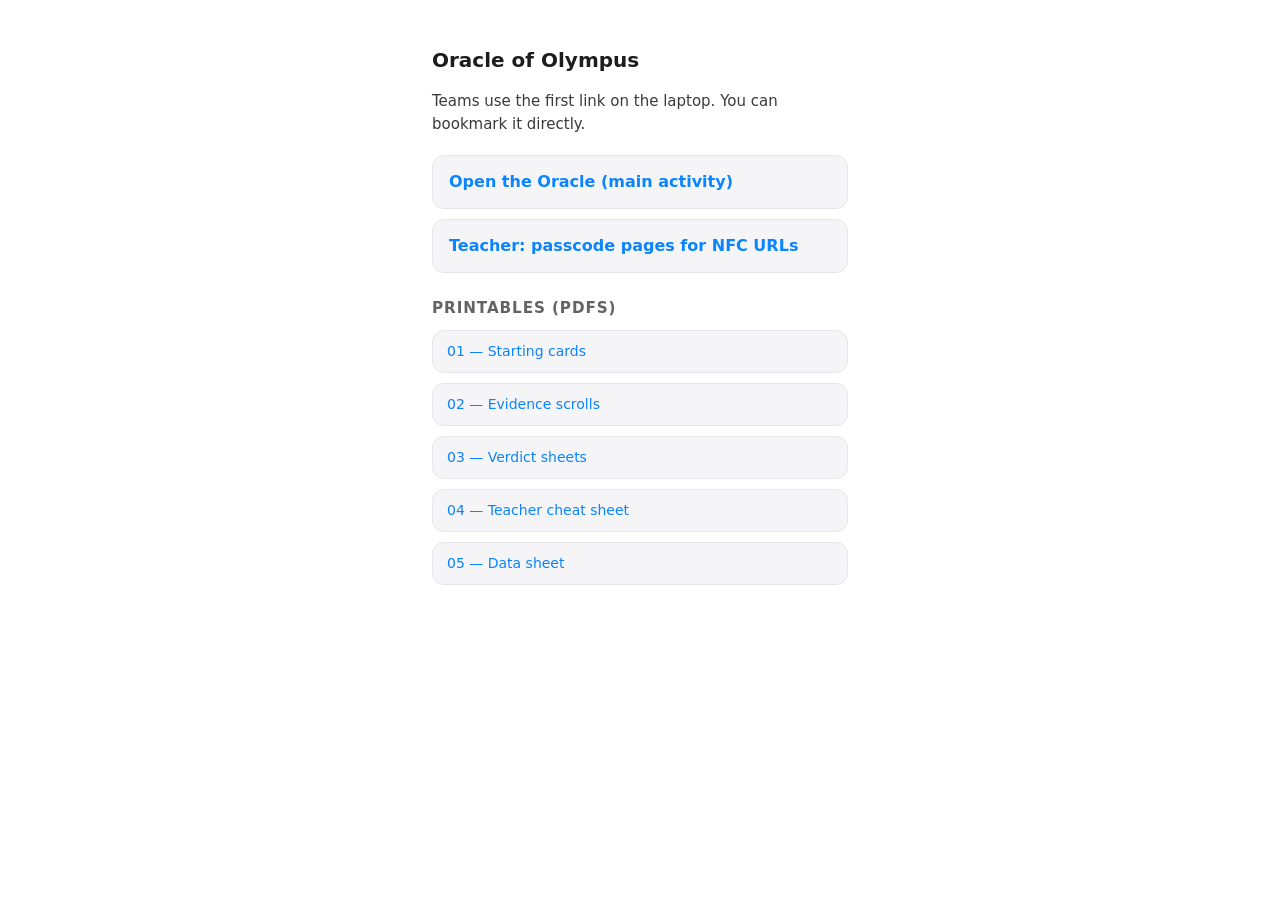
==== index.html @ 2b8838a3 "Oracle of Olympus: static site, NFC passcode pages, printables, deploy notes Made-with: Cursor" ====
<!DOCTYPE html>
<html lang="en">
<head>
<meta charset="UTF-8">
<meta name="viewport" content="width=device-width, initial-scale=1.0">
<title>Oracle of Olympus — site</title>
<style>
  body{font-family:system-ui,sans-serif;padding:clamp(1rem,4vw,2rem);max-width:26rem;margin:0 auto;line-height:1.5;color:#1d1d1f}
  h1{font-size:1.25rem;margin-bottom:0.5rem}
  h2{font-size:0.95rem;text-transform:uppercase;letter-spacing:0.06em;color:#636366;margin:1.5rem 0 0.6rem}
  p{color:#3a3a3c;font-size:15px;margin-bottom:1.25rem}
  ul{list-style:none;padding:0;margin:0}
  li{margin-bottom:10px}
  a{display:block;padding:14px 16px;background:#f5f5f7;border-radius:12px;color:#0a84ff;font-weight:600;text-decoration:none;border:1px solid #e5e5ea}
  a:hover{background:#eaeaea}
  .sub a{font-size:14px;font-weight:500;padding:10px 14px}
</style>
</head>
<body>
  <h1>Oracle of Olympus</h1>
  <p>Teams use the first link on the laptop. You can bookmark it directly.</p>
  <ul>
    <li><a href="oracle_clues_final.html">Open the Oracle (main activity)</a></li>
    <li><a href="qr-code-pages/index.html">Teacher: passcode pages for NFC URLs</a></li>
  </ul>

  <h2>Printables (PDFs)</h2>
  <ul class="sub">
    <li><a href="printables/01_starting_cards.pdf">01 — Starting cards</a></li>
    <li><a href="printables/02_evidence_scrolls.pdf">02 — Evidence scrolls</a></li>
    <li><a href="printables/03_verdict_sheets.pdf">03 — Verdict sheets</a></li>
    <li><a href="printables/04_teacher_cheat_sheet.pdf">04 — Teacher cheat sheet</a></li>
    <li><a href="printables/05_data_sheet.pdf">05 — Data sheet</a></li>
  </ul>
</body>
</html>
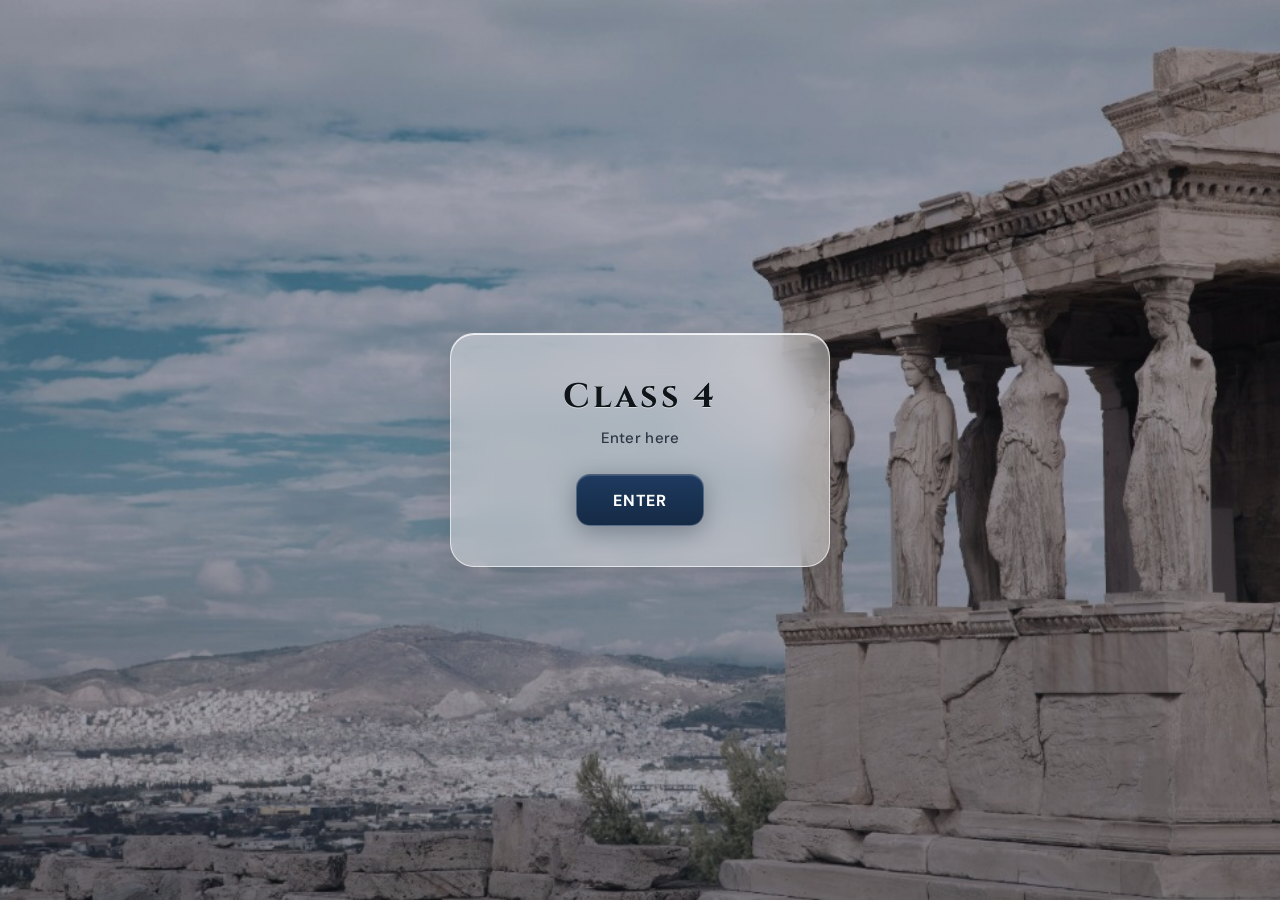
==== commit a5f37f11: "Landing page: glass card, Class 4 Enter, Acropolis background; README update Made-with: Cursor" ====
--- a/index.html
+++ b/index.html
@@ -3,34 +3,94 @@
 <head>
 <meta charset="UTF-8">
 <meta name="viewport" content="width=device-width, initial-scale=1.0">
-<title>Oracle of Olympus — site</title>
+<title>Oracle of Olympus</title>
+<link rel="preconnect" href="https://fonts.googleapis.com">
+<link rel="preconnect" href="https://fonts.gstatic.com" crossorigin>
+<link href="https://fonts.googleapis.com/css2?family=Cinzel:wght@600;700&family=DM+Sans:wght@500;600;700&display=swap" rel="stylesheet">
 <style>
-  body{font-family:system-ui,sans-serif;padding:clamp(1rem,4vw,2rem);max-width:26rem;margin:0 auto;line-height:1.5;color:#1d1d1f}
-  h1{font-size:1.25rem;margin-bottom:0.5rem}
-  h2{font-size:0.95rem;text-transform:uppercase;letter-spacing:0.06em;color:#636366;margin:1.5rem 0 0.6rem}
-  p{color:#3a3a3c;font-size:15px;margin-bottom:1.25rem}
-  ul{list-style:none;padding:0;margin:0}
-  li{margin-bottom:10px}
-  a{display:block;padding:14px 16px;background:#f5f5f7;border-radius:12px;color:#0a84ff;font-weight:600;text-decoration:none;border:1px solid #e5e5ea}
-  a:hover{background:#eaeaea}
-  .sub a{font-size:14px;font-weight:500;padding:10px 14px}
+*{box-sizing:border-box;margin:0;padding:0}
+html,body{height:100%}
+body{
+  min-height:100dvh;
+  display:flex;
+  align-items:center;
+  justify-content:center;
+  padding:clamp(16px,4vw,32px);
+  font-family:"DM Sans",system-ui,sans-serif;
+  color:#1a1528;
+  background:#6b7a8f url("assets/landing-bg.png") center/cover no-repeat fixed;
+}
+body::before{
+  content:"";
+  position:fixed;
+  inset:0;
+  background:linear-gradient(180deg,rgba(15,20,35,0.25) 0%,rgba(25,35,55,0.35) 100%);
+  pointer-events:none;
+}
+.landing{
+  position:relative;
+  z-index:1;
+  width:min(100%,380px);
+  padding:clamp(28px,6vw,40px) clamp(24px,5vw,36px);
+  text-align:center;
+  border-radius:24px;
+  background:rgba(255,255,255,0.38);
+  border:1px solid rgba(255,255,255,0.65);
+  box-shadow:
+    0 8px 32px rgba(0,0,0,0.12),
+    inset 0 1px 0 rgba(255,255,255,0.85);
+  backdrop-filter:blur(18px);
+  -webkit-backdrop-filter:blur(18px);
+}
+.class-label{
+  font-family:"Cinzel",Georgia,serif;
+  font-size:clamp(1.75rem,6vw,2.125rem);
+  font-weight:700;
+  letter-spacing:0.08em;
+  color:#0f1419;
+  text-shadow:0 1px 0 rgba(255,255,255,0.5);
+  margin-bottom:8px;
+}
+.enter-hint{
+  font-size:15px;
+  font-weight:500;
+  color:#2c3544;
+  margin-bottom:26px;
+  letter-spacing:0.02em;
+}
+.enter-btn{
+  display:inline-flex;
+  align-items:center;
+  justify-content:center;
+  min-height:52px;
+  padding:0 36px;
+  font-family:"DM Sans",system-ui,sans-serif;
+  font-size:16px;
+  font-weight:700;
+  letter-spacing:0.06em;
+  text-transform:uppercase;
+  text-decoration:none;
+  color:#fff;
+  border:none;
+  border-radius:14px;
+  cursor:pointer;
+  background:linear-gradient(180deg,#1e3a5f 0%,#152a45 100%);
+  border:1px solid rgba(255,255,255,0.25);
+  box-shadow:0 6px 24px rgba(15,30,50,0.35),inset 0 1px 0 rgba(255,255,255,0.15);
+  transition:transform 0.15s ease,box-shadow 0.15s ease,filter 0.15s ease;
+}
+.enter-btn:hover{
+  filter:brightness(1.06);
+  box-shadow:0 8px 28px rgba(15,30,50,0.4),inset 0 1px 0 rgba(255,255,255,0.2);
+}
+.enter-btn:active{transform:scale(0.98)}
 </style>
 </head>
 <body>
-  <h1>Oracle of Olympus</h1>
-  <p>Teams use the first link on the laptop. You can bookmark it directly.</p>
-  <ul>
-    <li><a href="oracle_clues_final.html">Open the Oracle (main activity)</a></li>
-    <li><a href="qr-code-pages/index.html">Teacher: passcode pages for NFC URLs</a></li>
-  </ul>
-
-  <h2>Printables (PDFs)</h2>
-  <ul class="sub">
-    <li><a href="printables/01_starting_cards.pdf">01 — Starting cards</a></li>
-    <li><a href="printables/02_evidence_scrolls.pdf">02 — Evidence scrolls</a></li>
-    <li><a href="printables/03_verdict_sheets.pdf">03 — Verdict sheets</a></li>
-    <li><a href="printables/04_teacher_cheat_sheet.pdf">04 — Teacher cheat sheet</a></li>
-    <li><a href="printables/05_data_sheet.pdf">05 — Data sheet</a></li>
-  </ul>
+  <main class="landing" role="main">
+    <p class="class-label">Class 4</p>
+    <p class="enter-hint">Enter here</p>
+    <a class="enter-btn" href="oracle_clues_final.html">Enter</a>
+  </main>
 </body>
 </html>
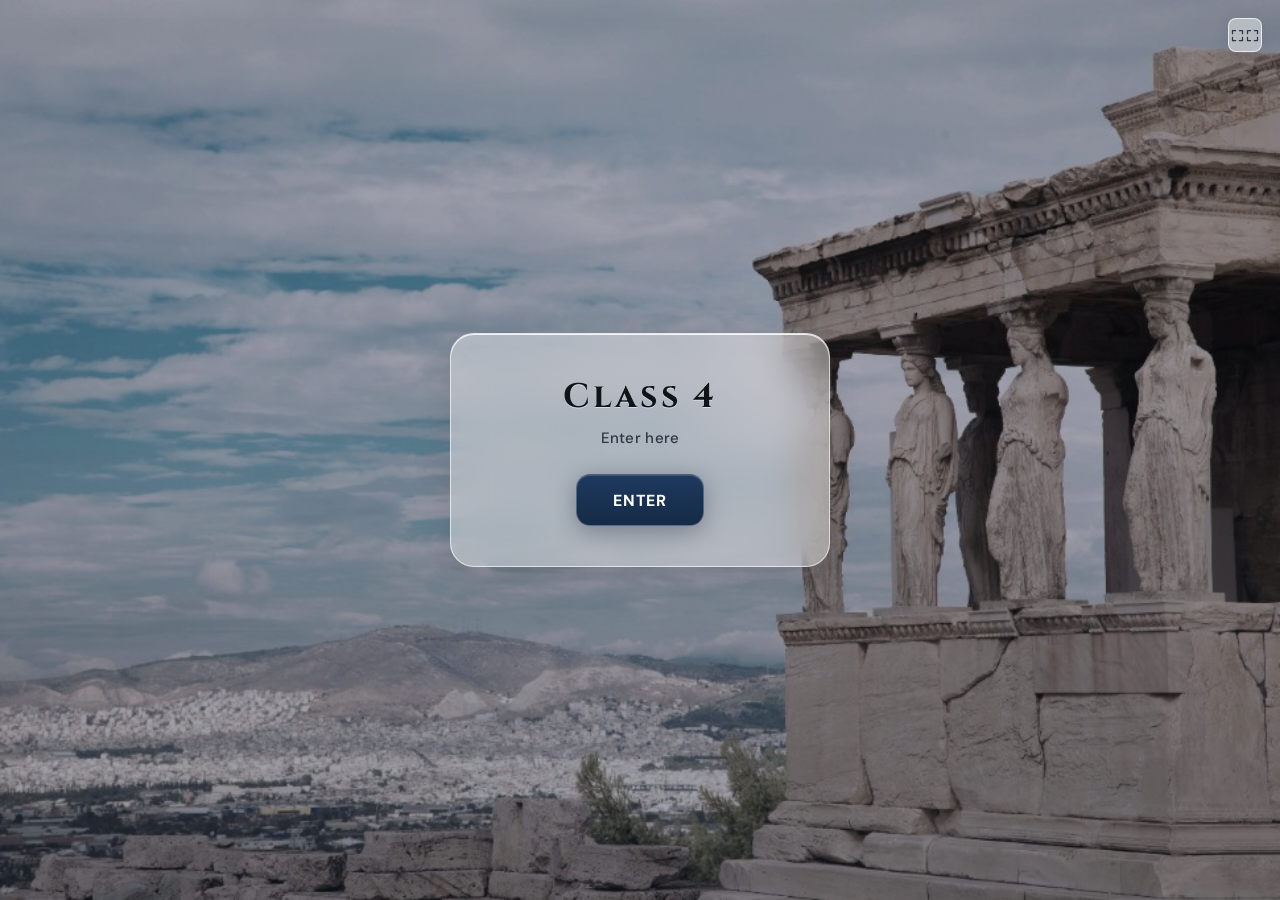
==== commit 6b0c6dba: "Fullscreen: compact icon on landing + clues; replace text pill Made-with: Cursor" ====
--- a/index.html
+++ b/index.html
@@ -84,13 +84,70 @@
   box-shadow:0 8px 28px rgba(15,30,50,0.4),inset 0 1px 0 rgba(255,255,255,0.2);
 }
 .enter-btn:active{transform:scale(0.98)}
+
+.fs-toggle{
+  position:fixed;
+  z-index:10;
+  top:clamp(10px,2vw,18px);
+  right:clamp(10px,2vw,18px);
+  width:34px;
+  height:34px;
+  padding:0;
+  display:flex;
+  align-items:center;
+  justify-content:center;
+  color:#2c3544;
+  background:rgba(255,255,255,0.45);
+  backdrop-filter:blur(12px);
+  -webkit-backdrop-filter:blur(12px);
+  border:1px solid rgba(255,255,255,0.7);
+  border-radius:8px;
+  box-shadow:0 4px 16px rgba(0,0,0,0.1);
+  cursor:pointer;
+  transition:transform 0.15s ease,background 0.15s,box-shadow 0.15s;
+}
+.fs-toggle:hover{
+  background:rgba(255,255,255,0.62);
+  box-shadow:0 6px 20px rgba(0,0,0,0.12);
+}
+.fs-toggle:active{transform:scale(0.97)}
+.fs-toggle:focus-visible{outline:2px solid #1e3a5f;outline-offset:3px}
+.fs-toggle svg{display:block;flex-shrink:0}
+html:fullscreen,html:-webkit-full-screen{background:#6b7a8f}
 </style>
 </head>
 <body>
+  <button type="button" class="fs-toggle" id="fsToggle" aria-pressed="false" aria-label="Enter fullscreen" title="Enter fullscreen (Esc to exit)">
+    <svg class="fs-enter" viewBox="0 0 24 24" width="15" height="15" aria-hidden="true"><g fill="none" stroke="currentColor" stroke-width="2" stroke-linecap="round" stroke-linejoin="round"><path d="M9 4H4v5"/><path d="M15 4h5v5"/><path d="M4 15v5h5"/><path d="M20 15v5h-5"/></g></svg>
+    <svg class="fs-exit" viewBox="0 0 24 24" width="15" height="15" aria-hidden="true" hidden><g fill="none" stroke="currentColor" stroke-width="2" stroke-linecap="round" stroke-linejoin="round"><path d="M4 9V4h5"/><path d="M20 9V4h-5"/><path d="M4 15v5h5"/><path d="M20 15v5h-5"/></g></svg>
+  </button>
   <main class="landing" role="main">
     <p class="class-label">Class 4</p>
     <p class="enter-hint">Enter here</p>
     <a class="enter-btn" href="oracle_clues_final.html">Enter</a>
   </main>
+  <script>
+  (function(){
+    var btn=document.getElementById('fsToggle');
+    if(!btn)return;
+    var root=document.documentElement;
+    function fsEl(){return document.fullscreenElement||document.webkitFullscreenElement||document.msFullscreenElement||null;}
+    function sync(){
+      var on=!!fsEl();
+      btn.setAttribute('aria-pressed',on?'true':'false');
+      btn.setAttribute('aria-label',on?'Exit fullscreen':'Enter fullscreen');
+      btn.title=on?'Exit fullscreen (Esc)':'Enter fullscreen (Esc to exit)';
+      var a=btn.querySelector('.fs-enter'),b=btn.querySelector('.fs-exit');
+      if(a)a.hidden=on;if(b)b.hidden=!on;
+    }
+    function enter(){var r=root.requestFullscreen||root.webkitRequestFullscreen||root.msRequestFullscreen;if(r)r.call(root).catch(function(){});}
+    function exit(){var x=document.exitFullscreen||document.webkitExitFullscreen||document.msExitFullscreen;if(x)x.call(document);}
+    btn.addEventListener('click',function(){fsEl()?exit():enter();});
+    document.addEventListener('fullscreenchange',sync);
+    document.addEventListener('webkitfullscreenchange',sync);
+    document.addEventListener('MSFullscreenChange',sync);
+    sync();
+  })();
+  </script>
 </body>
 </html>
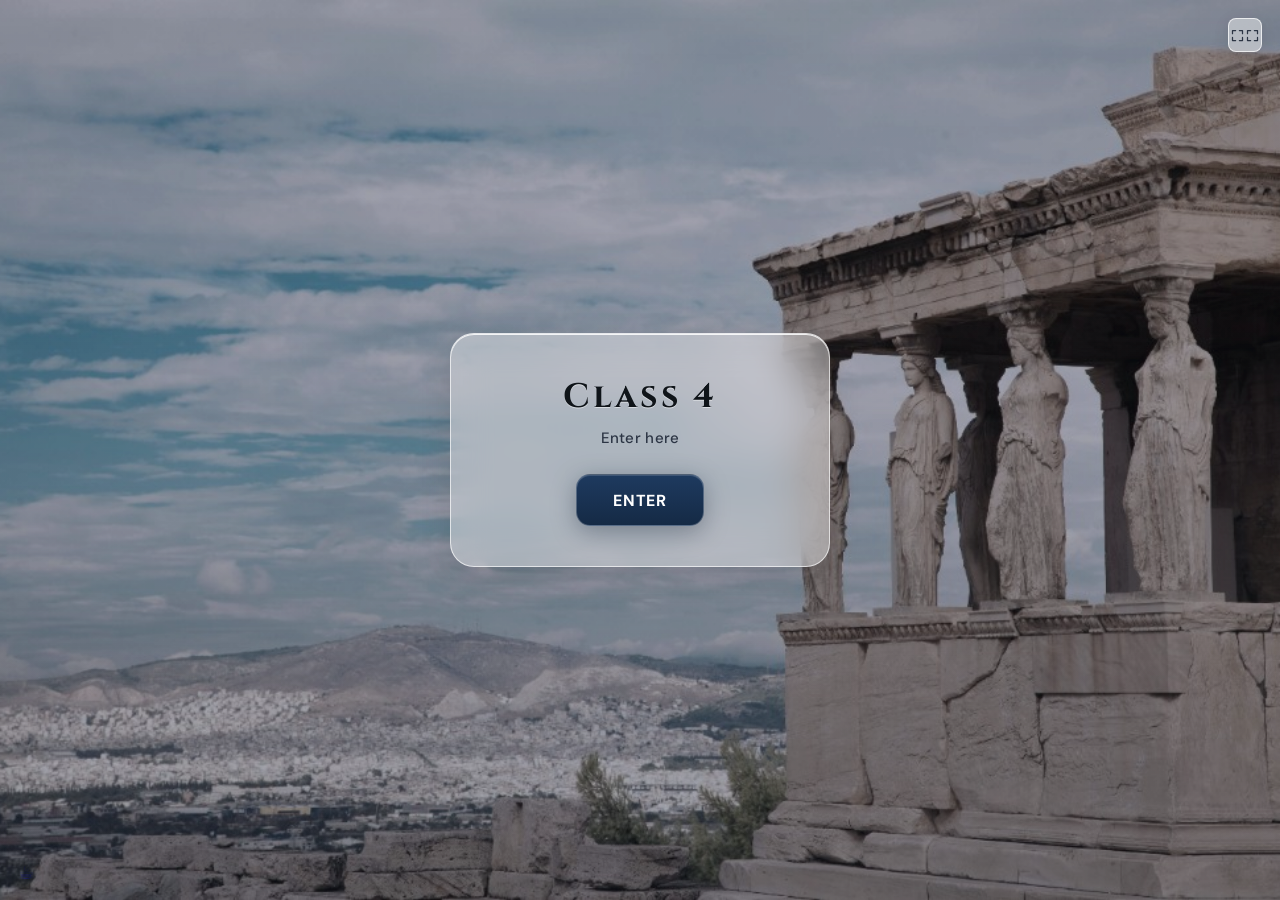
==== commit 3016b47c: "Teaching parallax story page (coffee link); resume fullscreen after Enter Made-with: Cursor" ====
--- a/index.html
+++ b/index.html
@@ -114,9 +114,34 @@
 .fs-toggle:focus-visible{outline:2px solid #1e3a5f;outline-offset:3px}
 .fs-toggle svg{display:block;flex-shrink:0}
 html:fullscreen,html:-webkit-full-screen{background:#6b7a8f}
+
+/* Hidden teaching story (coffee) — bottom corner */
+.teacher-story-link{
+  position:fixed;
+  z-index:10;
+  bottom:clamp(10px,2vw,18px);
+  left:clamp(10px,2vw,18px);
+  font-size:1.15rem;
+  line-height:1;
+  text-decoration:none;
+  opacity:0.22;
+  transition:opacity 0.28s ease,transform 0.22s ease,filter 0.22s;
+  filter:grayscale(0.15);
+}
+.teacher-story-link:hover,.teacher-story-link:focus-visible{
+  opacity:0.95;
+  transform:scale(1.12);
+  filter:grayscale(0);
+  outline:none;
+}
+.teacher-story-link:focus-visible{
+  box-shadow:0 0 0 2px rgba(255,255,255,0.75);
+  border-radius:6px;
+}
 </style>
 </head>
 <body>
+  <a href="teaching-story.html" class="teacher-story-link" aria-label="Teaching slide: the story behind the mystery" title="The story (for the teacher)">☕</a>
   <button type="button" class="fs-toggle" id="fsToggle" aria-pressed="false" aria-label="Enter fullscreen" title="Enter fullscreen (Esc to exit)">
     <svg class="fs-enter" viewBox="0 0 24 24" width="15" height="15" aria-hidden="true"><g fill="none" stroke="currentColor" stroke-width="2" stroke-linecap="round" stroke-linejoin="round"><path d="M9 4H4v5"/><path d="M15 4h5v5"/><path d="M4 15v5h5"/><path d="M20 15v5h-5"/></g></svg>
     <svg class="fs-exit" viewBox="0 0 24 24" width="15" height="15" aria-hidden="true" hidden><g fill="none" stroke="currentColor" stroke-width="2" stroke-linecap="round" stroke-linejoin="round"><path d="M4 9V4h5"/><path d="M20 9V4h-5"/><path d="M4 15v5h5"/><path d="M20 15v5h-5"/></g></svg>
@@ -128,11 +153,12 @@
   </main>
   <script>
   (function(){
-    var btn=document.getElementById('fsToggle');
-    if(!btn)return;
+    var FS_RESUME_KEY='oracleFsResume';
     var root=document.documentElement;
     function fsEl(){return document.fullscreenElement||document.webkitFullscreenElement||document.msFullscreenElement||null;}
-    function sync(){
+    function syncToggle(){
+      var btn=document.getElementById('fsToggle');
+      if(!btn)return;
       var on=!!fsEl();
       btn.setAttribute('aria-pressed',on?'true':'false');
       btn.setAttribute('aria-label',on?'Exit fullscreen':'Enter fullscreen');
@@ -140,13 +166,37 @@
       var a=btn.querySelector('.fs-enter'),b=btn.querySelector('.fs-exit');
       if(a)a.hidden=on;if(b)b.hidden=!on;
     }
-    function enter(){var r=root.requestFullscreen||root.webkitRequestFullscreen||root.msRequestFullscreen;if(r)r.call(root).catch(function(){});}
-    function exit(){var x=document.exitFullscreen||document.webkitExitFullscreen||document.msExitFullscreen;if(x)x.call(document);}
-    btn.addEventListener('click',function(){fsEl()?exit():enter();});
-    document.addEventListener('fullscreenchange',sync);
-    document.addEventListener('webkitfullscreenchange',sync);
-    document.addEventListener('MSFullscreenChange',sync);
-    sync();
+    function onFullscreenEvent(){
+      if(!fsEl()){try{sessionStorage.removeItem(FS_RESUME_KEY);}catch(e){}}
+      syncToggle();
+    }
+    function enter(){
+      var r=root.requestFullscreen||root.webkitRequestFullscreen||root.msRequestFullscreen;
+      if(!r)return Promise.reject();
+      return Promise.resolve(r.call(root));
+    }
+    function exit(){
+      var x=document.exitFullscreen||document.webkitExitFullscreen||document.msExitFullscreen;
+      if(x)return Promise.resolve(x.call(document));
+      return Promise.resolve();
+    }
+    var enterLink=document.querySelector('.enter-btn');
+    if(enterLink){
+      enterLink.addEventListener('click',function(){
+        try{
+          if(fsEl()) sessionStorage.setItem(FS_RESUME_KEY,'1');
+          else sessionStorage.removeItem(FS_RESUME_KEY);
+        }catch(e){}
+      });
+    }
+    var btn=document.getElementById('fsToggle');
+    if(btn){
+      btn.addEventListener('click',function(){(fsEl()?exit():enter()).catch(function(){});});
+    }
+    document.addEventListener('fullscreenchange',onFullscreenEvent);
+    document.addEventListener('webkitfullscreenchange',onFullscreenEvent);
+    document.addEventListener('MSFullscreenChange',onFullscreenEvent);
+    syncToggle();
   })();
   </script>
 </body>
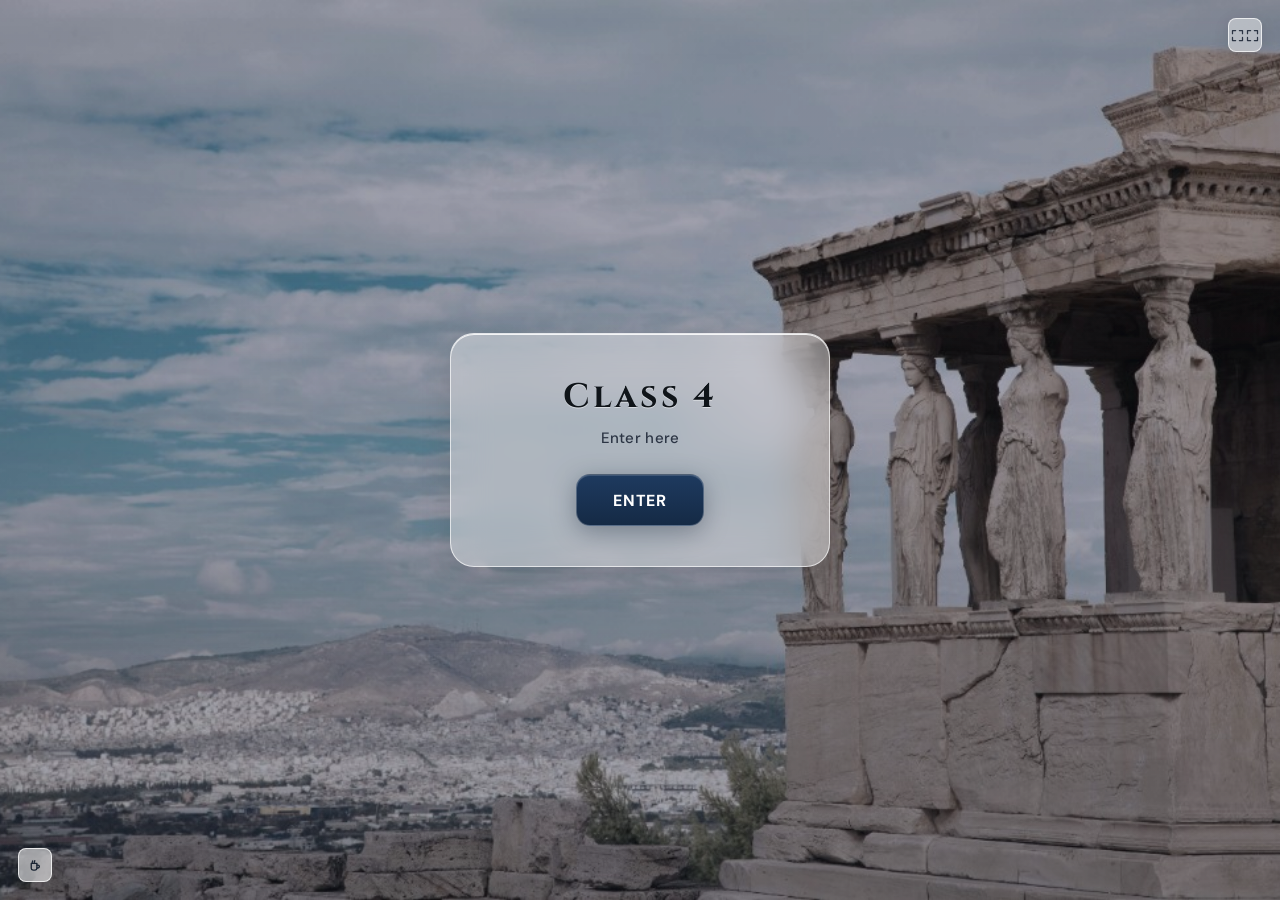
==== commit 4acd96ec: "Landing: visible glass coffee button + SVG (teaching story link) Made-with: Cursor" ====
--- a/index.html
+++ b/index.html
@@ -115,33 +115,47 @@
 .fs-toggle svg{display:block;flex-shrink:0}
 html:fullscreen,html:-webkit-full-screen{background:#6b7a8f}
 
-/* Hidden teaching story (coffee) — bottom corner */
+/* Teaching story — same footprint as fullscreen; readable on photo bg */
 .teacher-story-link{
   position:fixed;
   z-index:10;
   bottom:clamp(10px,2vw,18px);
   left:clamp(10px,2vw,18px);
-  font-size:1.15rem;
-  line-height:1;
+  width:34px;
+  height:34px;
+  display:flex;
+  align-items:center;
+  justify-content:center;
   text-decoration:none;
-  opacity:0.22;
-  transition:opacity 0.28s ease,transform 0.22s ease,filter 0.22s;
-  filter:grayscale(0.15);
+  color:#1a2433;
+  background:rgba(255,255,255,0.55);
+  backdrop-filter:blur(12px);
+  -webkit-backdrop-filter:blur(12px);
+  border:1px solid rgba(255,255,255,0.75);
+  border-radius:8px;
+  box-shadow:0 4px 16px rgba(0,0,0,0.15);
+  transition:transform 0.2s ease,background 0.2s,box-shadow 0.2s;
 }
 .teacher-story-link:hover,.teacher-story-link:focus-visible{
-  opacity:0.95;
-  transform:scale(1.12);
-  filter:grayscale(0);
+  background:rgba(255,255,255,0.82);
+  box-shadow:0 6px 22px rgba(0,0,0,0.18);
+  transform:scale(1.05);
   outline:none;
 }
 .teacher-story-link:focus-visible{
-  box-shadow:0 0 0 2px rgba(255,255,255,0.75);
-  border-radius:6px;
-}
+  box-shadow:0 0 0 2px #1e3a5f,0 6px 22px rgba(0,0,0,0.18);
+}
+.teacher-story-link svg{display:block}
 </style>
 </head>
 <body>
-  <a href="teaching-story.html" class="teacher-story-link" aria-label="Teaching slide: the story behind the mystery" title="The story (for the teacher)">☕</a>
+  <a href="teaching-story.html" class="teacher-story-link" aria-label="Teaching slide: the story behind the mystery" title="The story (for the teacher)">
+    <svg width="17" height="17" viewBox="0 0 24 24" aria-hidden="true" fill="none" stroke="currentColor" stroke-width="1.85" stroke-linecap="round" stroke-linejoin="round">
+      <path d="M6 9h8v7a2.5 2.5 0 0 1-2.5 2.5H8.5A2.5 2.5 0 0 1 6 16V9z"/>
+      <path d="M14 11.5h1.5a2 2 0 0 1 0 4H14"/>
+      <path d="M8 5.5c0 .8-.6 1.4-.6 2.2M11 5c0 1-.7 1.7-.7 2.8"/>
+    </svg>
+  </a>
   <button type="button" class="fs-toggle" id="fsToggle" aria-pressed="false" aria-label="Enter fullscreen" title="Enter fullscreen (Esc to exit)">
     <svg class="fs-enter" viewBox="0 0 24 24" width="15" height="15" aria-hidden="true"><g fill="none" stroke="currentColor" stroke-width="2" stroke-linecap="round" stroke-linejoin="round"><path d="M9 4H4v5"/><path d="M15 4h5v5"/><path d="M4 15v5h5"/><path d="M20 15v5h-5"/></g></svg>
     <svg class="fs-exit" viewBox="0 0 24 24" width="15" height="15" aria-hidden="true" hidden><g fill="none" stroke="currentColor" stroke-width="2" stroke-linecap="round" stroke-linejoin="round"><path d="M4 9V4h5"/><path d="M20 9V4h-5"/><path d="M4 15v5h5"/><path d="M20 15v5h-5"/></g></svg>
